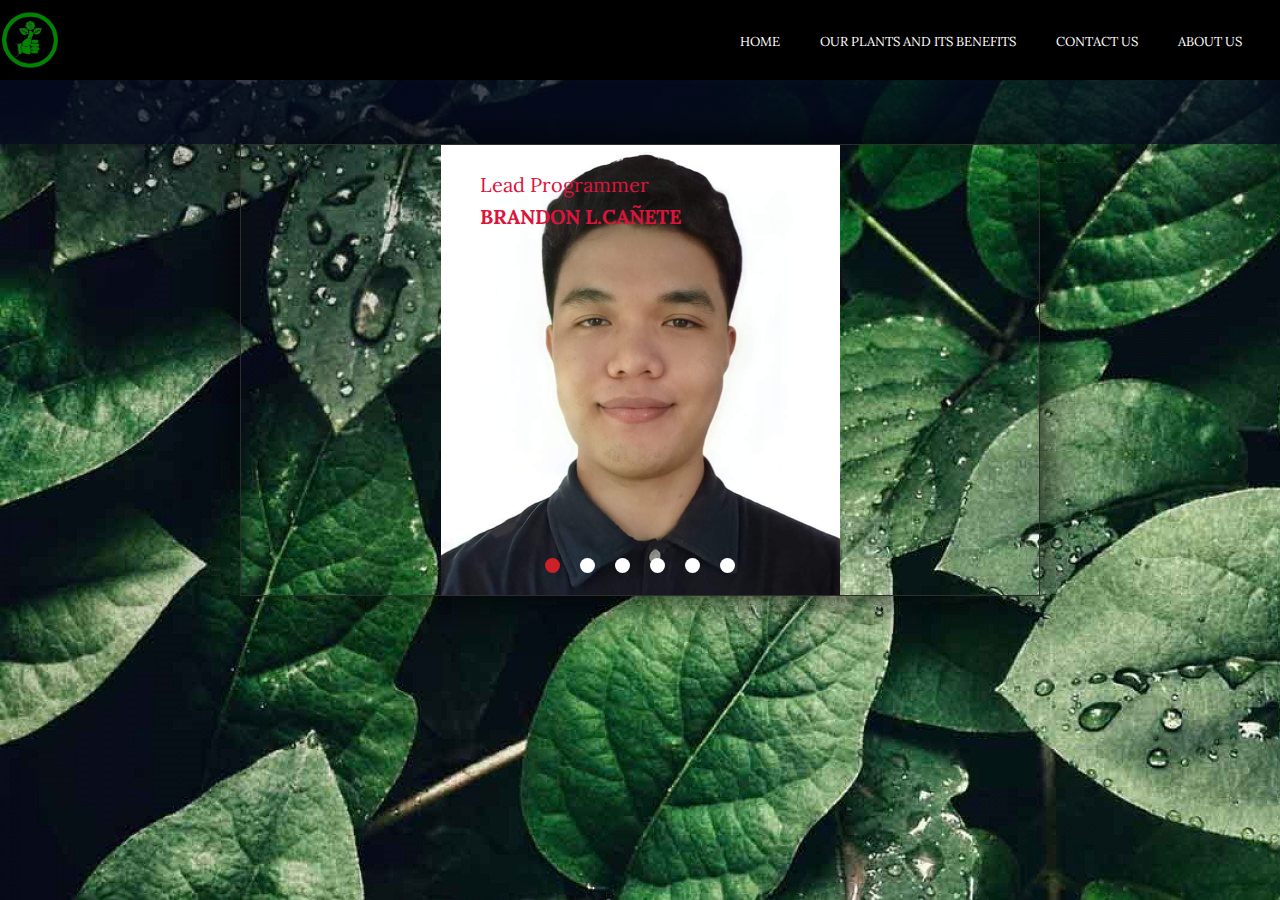
==== About.html @ 1a2f6f84 "Update Commit" ====
<!DOCTYPE html>
<html lang="en">
<head>
    <meta name="viewport" content="width=device-width, initial-scale=1.0">
    <meta charset="UTF-8">
    <meta http-equiv="X-UA-Compatible" content="IE=edge">
	<link rel="stylesheet" href="/css/About.css">
	<link rel="stylesheet" href="https://stackpath.bootstrapcdn.com/font-awesome/4.7.0/css/font-awesome.min.css">
    <title>About Us</title>
</head>
<body>
     <nav>
		<input type="checkbox" id="check">
		<label for="check" class="checkbtn">
		<i class="fa fa-bars"></i>
		</label>
    <a href=""><img src="/pictures/Leaf.png" class="logo"></a>
	               <ul>
				     <li><a href="index.html">Home</a></li>
					 <li><a href="Benefits.html">Our Plants and its Benefits</a></li>
					 <li><a href="Contact.html">Contact Us</a></li>
					 <li><a href="About.html">About Us</a></li>
				 </ul>
				 </nav>
	    <div class="container">
		<div class="slider">
		     <input type ="radio" class="radio" name="images" id="radio-1" checked>
			 <input type ="radio" class="radio" name="images" id="radio-2">
			 <input type ="radio" class="radio" name="images" id="radio-3">
			 <input type ="radio" class="radio" name="images" id="radio-4">
			 <input type ="radio" class="radio" name="images" id="radio-5">
			 <input type ="radio" class="radio" name="images" id="radio-6">
		     <div class="slide" id="slide-1">
			     <img src="/pictures/Brandon.jpg" alt="">
				 <div class="caption"><span>Lead Programmer</span> Brandon L.Cañete</div>
				 </div>
				  <div class="slide" id="slide-2">
			     <img src="/pictures/ahlisandra.png" alt="">
				 <div class="caption"><span>Content/Video creator</span>Ahlisandra Tumale</div>
				 </div>
				  <div class="slide" id="slide-3">
			     <img src="/pictures/Dina.jpg" alt="">
				 <div class="caption"><span>Facebook Page Creator</span>Dina Dacpano</div>
				 </div>
				  <div class="slide" id="slide-4">
			     <img src="/pictures/Gersin.jpg" alt="">
				 <div class="caption"><span>Suggestor</span>Angelyn Gersin</div>
				 </div>
				  <div class="slide" id="slide-5">
			     <img src="/pictures/john.jpg" alt="">
				 <div class="caption"><span>Youtube Channel Creator</span>John Paul Guzman</div>
				 </div>
				  <div class="slide" id="slide-6">
			     <img src="/pictures/Jayce.jpg" alt="">
				 <div class="caption"><span>Support</span>Jayce</div>
				 </div>
				 <div class="dots">
				   <label for="radio-1" id="label-1"></label>
				    <label for="radio-2" id="label-2"></label>
					 <label for="radio-3" id="label-3"></label>
					  <label for="radio-4" id="label-4"></label>
					   <label for="radio-5" id="label-5"></label>
					    <label for="radio-6" id="label-6"></label>
				 </div>
			 </div>
		</div>
</body>
</html>
---- css/About.css ----
@import url('https://fonts.googleapis.com/css2?family=Lora:ital,wght@0,400;0,700;1,400;1,500&family=Oswald:wght@500&display=swap');

*{
	padding:0;
    margin:0;
	text-decoration:none;
	list-style:none;
	box-sizing:border-box;
	}
    body{
	  font-family: 'Oswald', sans-serif;
	  font-family: 'Lora', serif;
	  background-image:linear-gradient(rgba(4,9,30,0.7),rgba(4,9,30,0.7)),url('/pictures/dahon.jpg');
      background-repeat: no-repeat;
	}
	nav{
	  background:#000000;
	  height:80px;
	  width:100%;
	}
	.logo{
	  width:60px;
	}
	nav ul{
	  float:right;
	  margin-right:20px;
	}
	nav ul li{
	 display:inline-block;
	 line-height:80px;
	 margin:0 5px;
	}
	nav ul li a{
	  color:white;
	  font-size:13px;
	  padding:7px 13px;
	  border-radius:3px;
	  text-transform:uppercase;
	}
	a.active,a:hover{
		 
		  color:#f44336;
		 transition:0.5s;
	}
	.checkbtn{
	  font-size:20px;
	  color:#fff;
	  float:right;
	  line-height:80px;
	  margin-right:40px;
	  cursor:pointer;
	  display:none;
	}
	#check{
	  display:none;
	}
	@media(max-width:952px){
	 .nav ul li a{
	   font-size:13px;
	 }
	}
	@media(max-width:858px){
	  .checkbtn{
	    display:block;
	  }
	  ul{
	   position:absolute;
	   z-index:2;
	   width:100%;
	   height:100vh;
	   background:#0082e6;
	   top:80px;
	   left:-100%;
	   text-align:center;
	   transition: all .5s;
	  }
	  nav ul li{
	    display:block;
		margin:50px 0;
		line-height:30px;
	  }
	  nav ul li a{
	   font-size:13px;
	  }
	  a:hover{
	   background:none;
	   
	  }
	  #check:checked~ul{
	    left:0;
	  }
	}
	     .radio{
		   display:none;
		 }
		 .container{
		   position:relative;
		   max-width:800px;
		   margin:5% auto;
		 }
		 .slider{
		   width:100%;
		   position:absolute;
		   height:0;
		   padding-top:56.25%;
		   overflow:hidden;
		   border:solid 1px #2e2e2e;
		   box-shadow:0 0 40px rgba(0,0,0,0.8);
		 }
		 .slide{
		    position:absolute;
			width:100%;
			height:100%;
			top:0;left:25%;
			opacity:0;
		 }
		 .slide img{
		    width:50%;
			height:100%;
			object-fit:cover;
			transform:scale(1.1);
			transition:1.3s;
		 }
		 .caption{
		    position:absolute;
			width:100%;
			left:5%;
			top:-100%;
			color:#DC143C;
			font-weight:900;
			font-size:50px;
			text-transform:uppercase;
			letter-spacing:0px;
			line-height:50px;
			transition:0.9s;
		 }
		 .caption span{
		    display:block;
			text-transform:initial;
			font-size:20px;
			font-weight:300;
			line-height:15px;
		 }
		 .dots{
		    width:100%;
			position:absolute;
			bottom:5%;
			display:flex;
			justify-content:center;
			align-items:center;
		 }
		 .dots label{
		   width:15px;
		   height:15px;
		   background:#fff;
		   margin:0 10px;
		   border-radius:50%;
		   opacity:1;
		   cursor:pointer;
		   transition:0.2s ease-in-out;
		 }
		 .dots label:hover{
	         opacity:2;	 
		 }
		 #radio-1:checked ~ #slide-1,#radio-2:checked ~ #slide-2,#radio-3:checked ~ #slide-3,#radio-4:checked ~ #slide-4,#radio-5:checked ~ #slide-5,#radio-6:checked ~ #slide-6{
		   opacity:1;
		 }
		 #radio-1:checked ~ #slide-1 img,#radio-2:checked ~ #slide-2 img,#radio-3:checked ~ #slide-3 img,#radio-4:checked ~ #slide-4 img,#radio-5:checked ~ #slide-5 img,#radio-6:checked ~ #slide-6 img{
		   transform:scale(1);
		 }
		 #radio-1:checked ~ #slide-1 .caption, #radio-2:checked ~ #slide-2 .caption, #radio-3:checked ~ #slide-3 .caption, #radio-4:checked ~ #slide-4 .caption, #radio-5:checked ~ #slide-5 .caption, #radio-6:checked ~ #slide-6 .caption{
		   opacity:1;
		   top:7%;
		   font-size:20px;
		 }
		  #radio-1:checked ~ .dots #label-1,#radio-2:checked ~ .dots #label-2,#radio-3:checked ~ .dots #label-3,#radio-4:checked ~ .dots #label-4,#radio-5:checked ~ .dots #label-5,#radio-6:checked ~ .dots #label-6{
		    background:#CD212A;
			opacity:1;
		  }
		  @media(max-width:858px){
		   #radio-1:checked ~ #slide-1 .caption, #radio-2:checked ~ #slide-2 .caption, #radio-3:checked ~ #slide-3 .caption, #radio-4:checked ~ #slide-4 .caption, #radio-5:checked ~ #slide-5 .caption, #radio-6:checked ~ #slide-6 .caption{
		     font-size:11px;
		   }
		   .caption span{
		    font-size:11px;
		   }
		  }
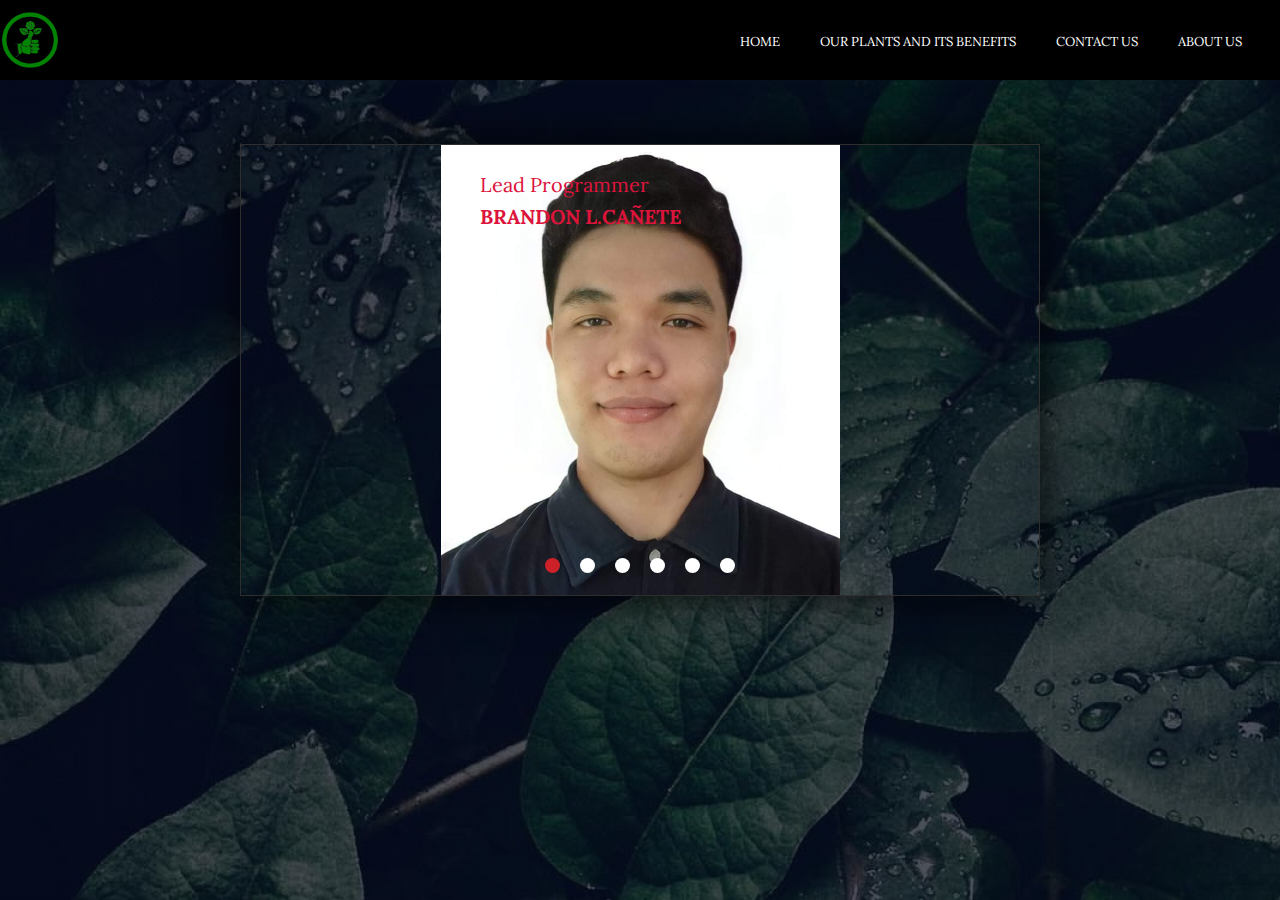
==== commit f3b5a0d7: "Update Commit" ====
--- a/About.html
+++ b/About.html
@@ -9,19 +9,19 @@
     <title>About Us</title>
 </head>
 <body>
-     <nav>
+    <nav>
 		<input type="checkbox" id="check">
 		<label for="check" class="checkbtn">
 		<i class="fa fa-bars"></i>
 		</label>
-    <a href=""><img src="/pictures/Leaf.png" class="logo"></a>
+    	<a href=""><img src="/pictures/Leaf.png" class="logo"></a>
 	               <ul>
-				     <li><a href="index.html">Home</a></li>
-					 <li><a href="Benefits.html">Our Plants and its Benefits</a></li>
-					 <li><a href="Contact.html">Contact Us</a></li>
-					 <li><a href="About.html">About Us</a></li>
-				 </ul>
-				 </nav>
+				     	<li><a href="index.html">Home</a></li>
+					 	<li><a href="Benefits.html">Our Plants and its Benefits</a></li>
+					 	<li><a href="Contact.html">Contact Us</a></li>
+					 	<li><a href="About.html">About Us</a></li>
+					</ul>
+	</nav>
 	    <div class="container">
 		<div class="slider">
 		     <input type ="radio" class="radio" name="images" id="radio-1" checked>
--- a/css/About.css
+++ b/css/About.css
@@ -1,187 +1,185 @@
 @import url('https://fonts.googleapis.com/css2?family=Lora:ital,wght@0,400;0,700;1,400;1,500&family=Oswald:wght@500&display=swap');
 
 *{
-	padding:0;
-    margin:0;
-	text-decoration:none;
-	list-style:none;
-	box-sizing:border-box;
-	}
-    body{
-	  font-family: 'Oswald', sans-serif;
-	  font-family: 'Lora', serif;
-	  background-image:linear-gradient(rgba(4,9,30,0.7),rgba(4,9,30,0.7)),url('/pictures/dahon.jpg');
-      background-repeat: no-repeat;
-	}
-	nav{
-	  background:#000000;
-	  height:80px;
-	  width:100%;
-	}
-	.logo{
-	  width:60px;
-	}
-	nav ul{
-	  float:right;
-	  margin-right:20px;
-	}
-	nav ul li{
-	 display:inline-block;
-	 line-height:80px;
-	 margin:0 5px;
-	}
-	nav ul li a{
-	  color:white;
-	  font-size:13px;
-	  padding:7px 13px;
-	  border-radius:3px;
-	  text-transform:uppercase;
-	}
-	a.active,a:hover{
-		 
-		  color:#f44336;
-		 transition:0.5s;
-	}
-	.checkbtn{
-	  font-size:20px;
-	  color:#fff;
-	  float:right;
-	  line-height:80px;
-	  margin-right:40px;
-	  cursor:pointer;
-	  display:none;
-	}
-	#check{
-	  display:none;
-	}
-	@media(max-width:952px){
-	 .nav ul li a{
-	   font-size:13px;
-	 }
-	}
-	@media(max-width:858px){
-	  .checkbtn{
-	    display:block;
+ padding:0;
+ margin:0;
+ text-decoration:none;
+ list-style:none;
+ box-sizing:border-box;
+ }
+ body{
+   font-family: 'Oswald', sans-serif;
+   font-family: 'Lora', serif;
+   background-image:linear-gradient(rgba(4,9,30,0.7),rgba(4,9,30,0.7)),url('/pictures/dahon.jpg');
+ }
+ nav{
+   background:#000000;
+   height:80px;
+   width:100%;
+ }
+ .logo{
+   width:60px;
+ }
+ nav ul{
+   float:right;
+   margin-right:20px;
+ }
+ nav ul li{
+  display:inline-block;
+  line-height:80px;
+  margin:0 5px;
+ }
+ nav ul li a{
+   color:white;
+   font-size:13px;
+   padding:7px 13px;
+   border-radius:3px;
+   text-transform:uppercase;
+ }
+ a.active,a:hover{
+	color:#f44336;
+	transition:0.5s;
+ }
+ .checkbtn{
+   font-size:20px;
+   color:#fff;
+   float:right;
+   line-height:80px;
+   margin-right:40px;
+   cursor:pointer;
+   display:none;
+ }
+ #check{
+   display:none;
+ }
+ @media(max-width:952px){
+  nav ul li a{
+	font-size:13px;
+  }
+ }
+ @media(max-width:858px){
+   .checkbtn{
+	 display:block;
+   }
+   ul{
+	position:absolute;
+	z-index:2;
+	width:100%;
+	height:100vh;
+	background:#0082e6;
+	top:80px;
+	left:-100%;
+	text-align:center;
+	transition: all .5s;
+   }
+   nav ul li{
+	 display:block;
+	 margin:50px 0;
+	 line-height:30px;
+   }
+   nav ul li a{
+	font-size:13px;
+   }
+   a:hover{
+	background:none;
+	
+   }
+   #check:checked~ul{
+	 left:0;
+   }
+ }
+	  .radio{
+		display:none;
 	  }
-	  ul{
-	   position:absolute;
-	   z-index:2;
-	   width:100%;
-	   height:100vh;
-	   background:#0082e6;
-	   top:80px;
-	   left:-100%;
-	   text-align:center;
-	   transition: all .5s;
+	  .container{
+		position:relative;
+		max-width:800px;
+		margin:5% auto;
 	  }
-	  nav ul li{
-	    display:block;
-		margin:50px 0;
-		line-height:30px;
+	  .slider{
+		width:100%;
+		position:absolute;
+		height:0;
+		padding-top:56.25%;
+		overflow:hidden;
+		border:solid 1px #2e2e2e;
+		box-shadow:0 0 40px rgba(0,0,0,0.8);
 	  }
-	  nav ul li a{
-	   font-size:13px;
+	  .slide{
+		 position:absolute;
+		 width:100%;
+		 height:100%;
+		 top:0;left:25%;
+		 opacity:0;
 	  }
-	  a:hover{
-	   background:none;
-	   
+	  .slide img{
+		 width:50%;
+		 height:100%;
+		 object-fit:cover;
+		 transform:scale(1.1);
+		 transition:1.3s;
 	  }
-	  #check:checked~ul{
-	    left:0;
+	  .caption{
+		 position:absolute;
+		 width:100%;
+		 left:5%;
+		 top:-100%;
+		 color:#DC143C;
+		 font-weight:900;
+		 font-size:50px;
+		 text-transform:uppercase;
+		 letter-spacing:0px;
+		 line-height:50px;
+		 transition:0.9s;
 	  }
-	}
-	     .radio{
-		   display:none;
-		 }
-		 .container{
-		   position:relative;
-		   max-width:800px;
-		   margin:5% auto;
-		 }
-		 .slider{
-		   width:100%;
-		   position:absolute;
-		   height:0;
-		   padding-top:56.25%;
-		   overflow:hidden;
-		   border:solid 1px #2e2e2e;
-		   box-shadow:0 0 40px rgba(0,0,0,0.8);
-		 }
-		 .slide{
-		    position:absolute;
-			width:100%;
-			height:100%;
-			top:0;left:25%;
-			opacity:0;
-		 }
-		 .slide img{
-		    width:50%;
-			height:100%;
-			object-fit:cover;
-			transform:scale(1.1);
-			transition:1.3s;
-		 }
-		 .caption{
-		    position:absolute;
-			width:100%;
-			left:5%;
-			top:-100%;
-			color:#DC143C;
-			font-weight:900;
-			font-size:50px;
-			text-transform:uppercase;
-			letter-spacing:0px;
-			line-height:50px;
-			transition:0.9s;
-		 }
-		 .caption span{
-		    display:block;
-			text-transform:initial;
-			font-size:20px;
-			font-weight:300;
-			line-height:15px;
-		 }
-		 .dots{
-		    width:100%;
-			position:absolute;
-			bottom:5%;
-			display:flex;
-			justify-content:center;
-			align-items:center;
-		 }
-		 .dots label{
-		   width:15px;
-		   height:15px;
-		   background:#fff;
-		   margin:0 10px;
-		   border-radius:50%;
-		   opacity:1;
-		   cursor:pointer;
-		   transition:0.2s ease-in-out;
-		 }
-		 .dots label:hover{
-	         opacity:2;	 
-		 }
-		 #radio-1:checked ~ #slide-1,#radio-2:checked ~ #slide-2,#radio-3:checked ~ #slide-3,#radio-4:checked ~ #slide-4,#radio-5:checked ~ #slide-5,#radio-6:checked ~ #slide-6{
-		   opacity:1;
-		 }
-		 #radio-1:checked ~ #slide-1 img,#radio-2:checked ~ #slide-2 img,#radio-3:checked ~ #slide-3 img,#radio-4:checked ~ #slide-4 img,#radio-5:checked ~ #slide-5 img,#radio-6:checked ~ #slide-6 img{
-		   transform:scale(1);
-		 }
-		 #radio-1:checked ~ #slide-1 .caption, #radio-2:checked ~ #slide-2 .caption, #radio-3:checked ~ #slide-3 .caption, #radio-4:checked ~ #slide-4 .caption, #radio-5:checked ~ #slide-5 .caption, #radio-6:checked ~ #slide-6 .caption{
-		   opacity:1;
-		   top:7%;
-		   font-size:20px;
-		 }
-		  #radio-1:checked ~ .dots #label-1,#radio-2:checked ~ .dots #label-2,#radio-3:checked ~ .dots #label-3,#radio-4:checked ~ .dots #label-4,#radio-5:checked ~ .dots #label-5,#radio-6:checked ~ .dots #label-6{
-		    background:#CD212A;
-			opacity:1;
-		  }
-		  @media(max-width:858px){
-		   #radio-1:checked ~ #slide-1 .caption, #radio-2:checked ~ #slide-2 .caption, #radio-3:checked ~ #slide-3 .caption, #radio-4:checked ~ #slide-4 .caption, #radio-5:checked ~ #slide-5 .caption, #radio-6:checked ~ #slide-6 .caption{
-		     font-size:11px;
-		   }
-		   .caption span{
-		    font-size:11px;
-		   }
-		  }+	  .caption span{
+		 display:block;
+		 text-transform:initial;
+		 font-size:20px;
+		 font-weight:300;
+		 line-height:15px;
+	  }
+	  .dots{
+		 width:100%;
+		 position:absolute;
+		 bottom:5%;
+		 display:flex;
+		 justify-content:center;
+		 align-items:center;
+	  }
+	  .dots label{
+		width:15px;
+		height:15px;
+		background:#fff;
+		margin:0 10px;
+		border-radius:50%;
+		opacity:1;
+		cursor:pointer;
+		transition:0.2s ease-in-out;
+	  }
+	  .dots label:hover{
+		  opacity:2;	 
+	  }
+	  #radio-1:checked ~ #slide-1,#radio-2:checked ~ #slide-2,#radio-3:checked ~ #slide-3,#radio-4:checked ~ #slide-4,#radio-5:checked ~ #slide-5,#radio-6:checked ~ #slide-6{
+		opacity:1;
+	  }
+	  #radio-1:checked ~ #slide-1 img,#radio-2:checked ~ #slide-2 img,#radio-3:checked ~ #slide-3 img,#radio-4:checked ~ #slide-4 img,#radio-5:checked ~ #slide-5 img,#radio-6:checked ~ #slide-6 img{
+		transform:scale(1);
+	  }
+	  #radio-1:checked ~ #slide-1 .caption, #radio-2:checked ~ #slide-2 .caption, #radio-3:checked ~ #slide-3 .caption, #radio-4:checked ~ #slide-4 .caption, #radio-5:checked ~ #slide-5 .caption, #radio-6:checked ~ #slide-6 .caption{
+		opacity:1;
+		top:7%;
+		font-size:20px;
+	  }
+	   #radio-1:checked ~ .dots #label-1,#radio-2:checked ~ .dots #label-2,#radio-3:checked ~ .dots #label-3,#radio-4:checked ~ .dots #label-4,#radio-5:checked ~ .dots #label-5,#radio-6:checked ~ .dots #label-6{
+		 background:#CD212A;
+		 opacity:1;
+	   }
+	   @media(max-width:858px){
+		#radio-1:checked ~ #slide-1 .caption, #radio-2:checked ~ #slide-2 .caption, #radio-3:checked ~ #slide-3 .caption, #radio-4:checked ~ #slide-4 .caption, #radio-5:checked ~ #slide-5 .caption, #radio-6:checked ~ #slide-6 .caption{
+		  font-size:11px;
+		}
+		.caption span{
+		 font-size:11px;
+		}
+	   }